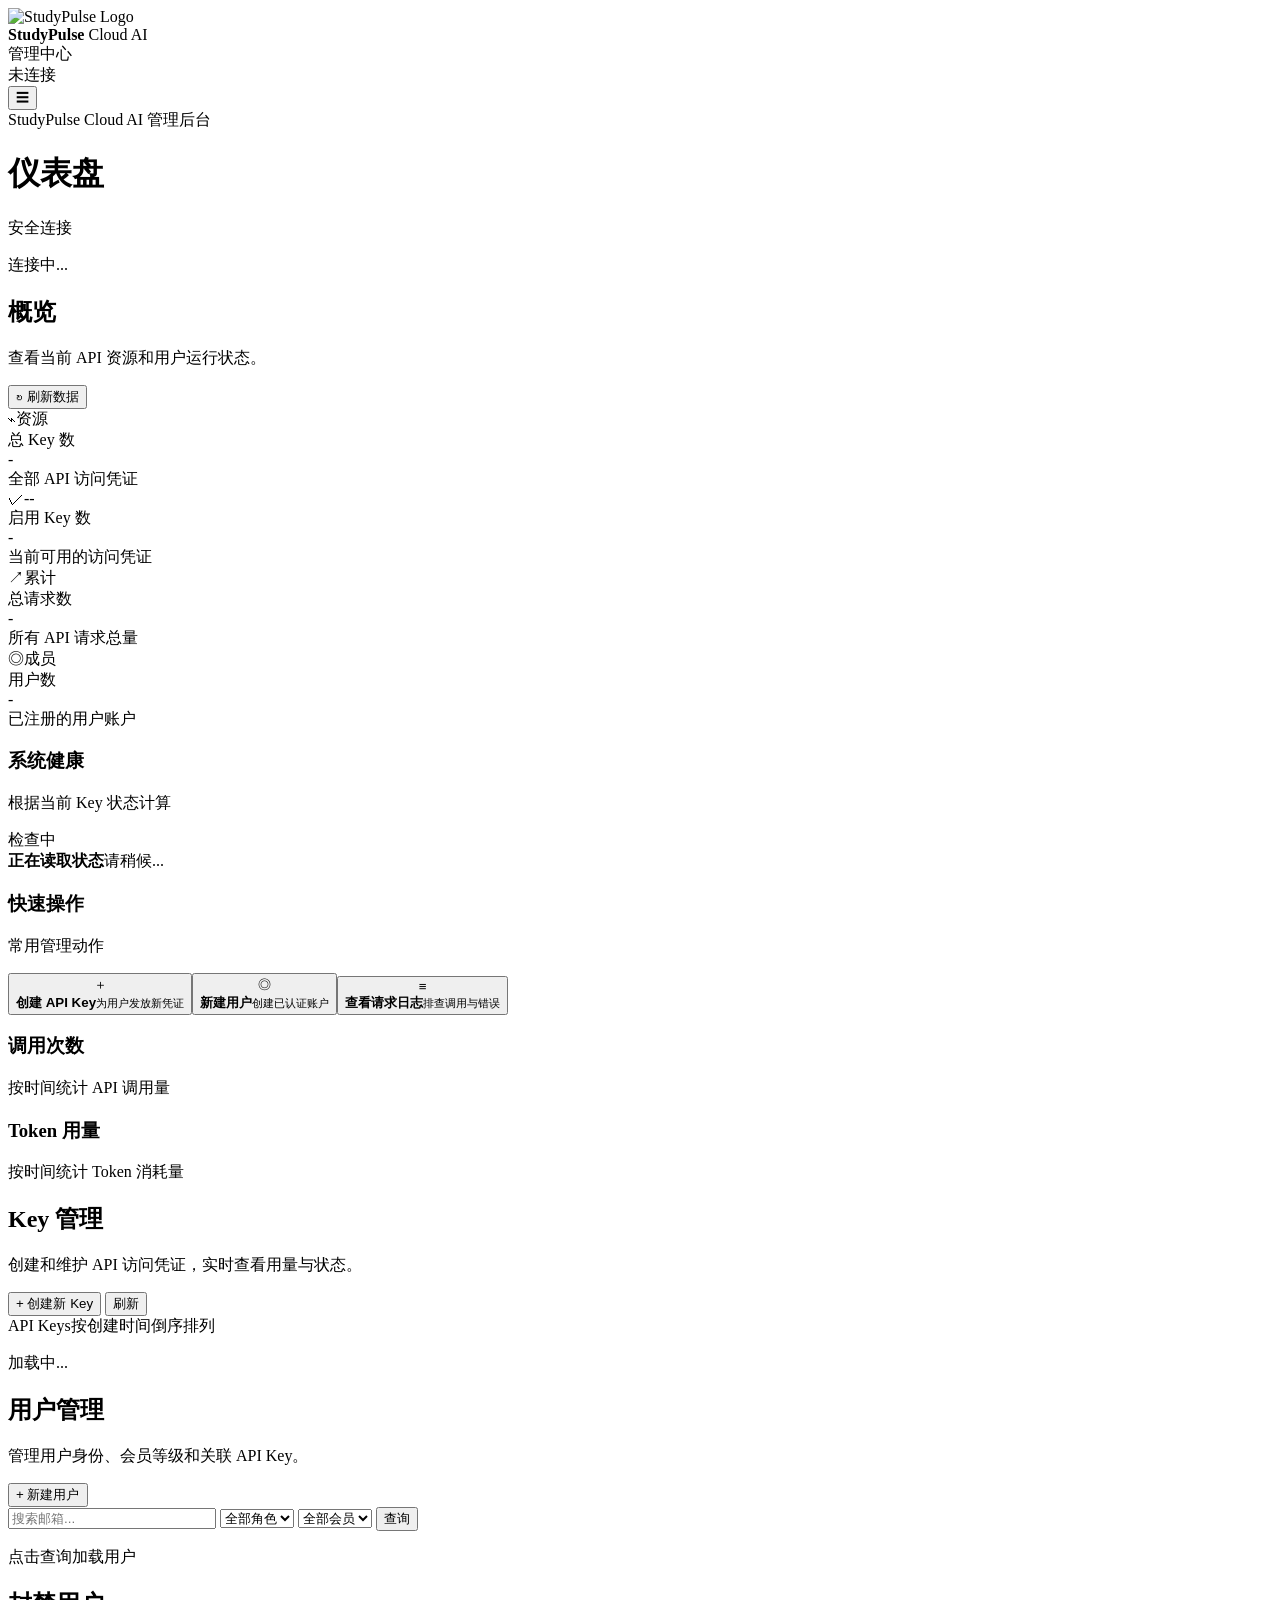
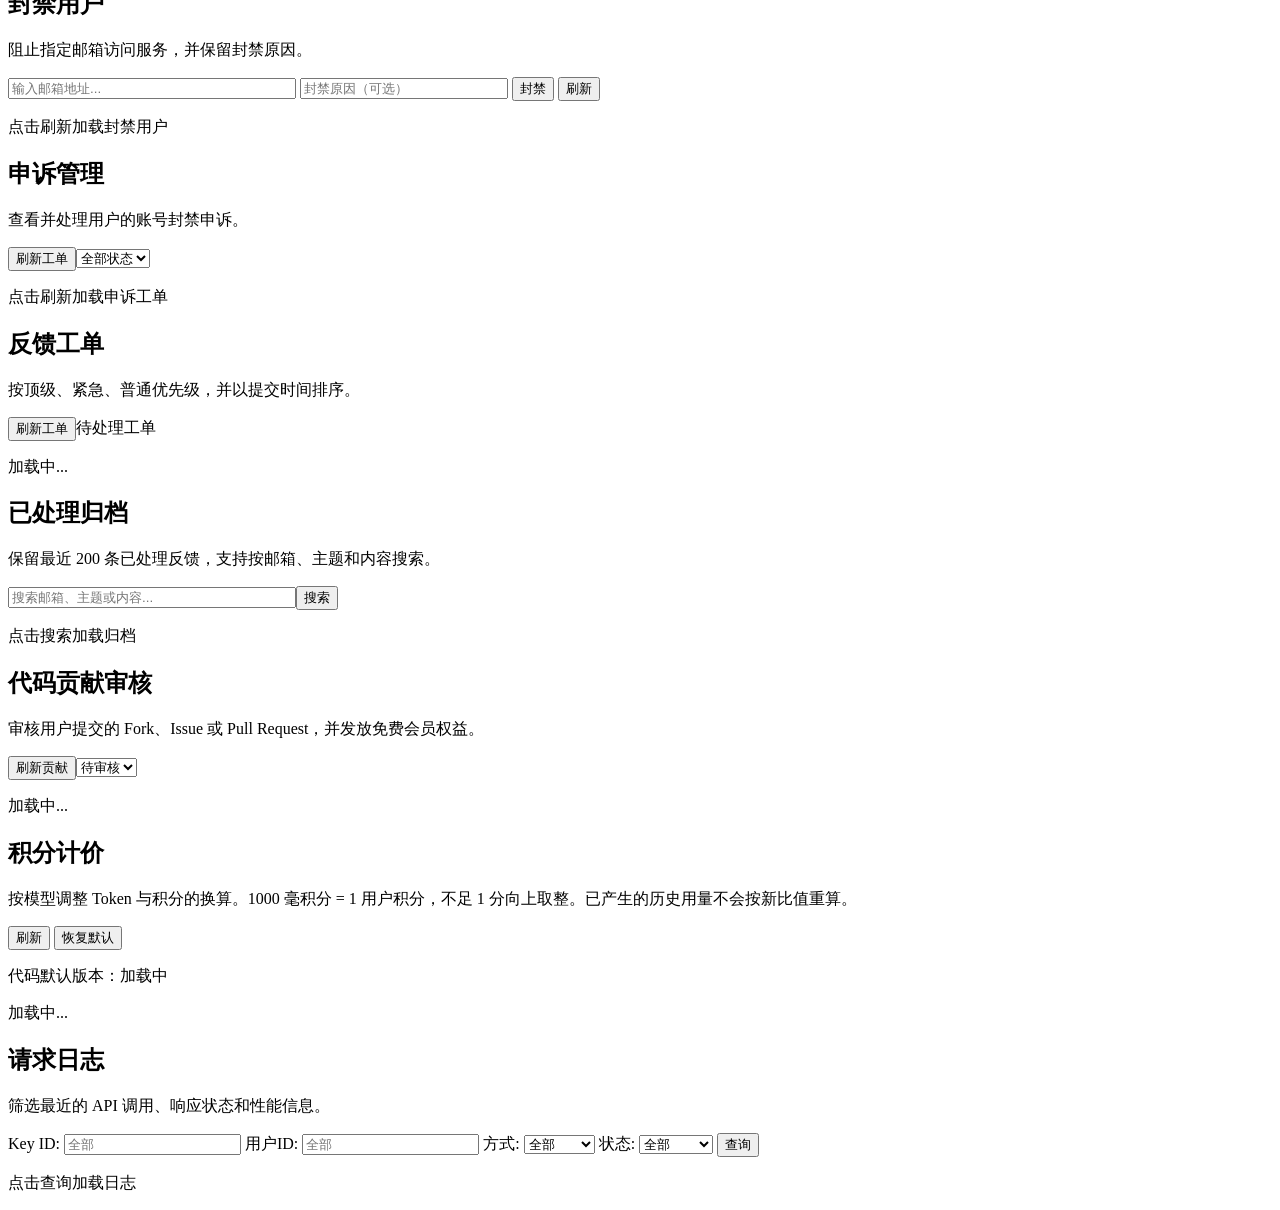
==== assets/pages/admin/index.html @ 83bc5ce2 "feat(admin): edit per-model token-to-points rates in the console Store millipoint coefficients in D1" ====
<!DOCTYPE html>
<html lang="zh-CN">
<head>
<meta charset="UTF-8">
<meta name="viewport" content="width=device-width, initial-scale=1.0">
<title>StudyPulse Cloud AI - 管理后台</title>
<meta name="csrf-token" content="__CSRF_TOKEN__">
<meta name="has-cf-access" content="__HAS_CF_ACCESS__">
<link rel="stylesheet" href="/pages/admin/styles.css">
</head>
<body>
<div class="app-shell">
  <aside class="sidebar" id="sidebar">
    <div class="brand-lockup">
      <img class="brand-mark" src="/StudyPulseLogo.png" alt="StudyPulse Logo" style="object-fit:cover">
      <div>
        <strong>StudyPulse</strong>
        <span>Cloud AI</span>
      </div>
    </div>
    <div class="sidebar-label">管理中心</div>
    <nav class="tabs" style="display:none" id="mainNav" aria-label="主导航">
      <button class="tab active" data-tab="dashboard"><span class="nav-icon">⌂</span><span>仪表盘</span></button>
      <button class="tab" data-tab="keys"><span class="nav-icon">⌁</span><span>Key 管理</span></button>
      <button class="tab" data-tab="users"><span class="nav-icon">◎</span><span>用户管理</span></button>
      <button class="tab" data-tab="blacklist"><span class="nav-icon">⊘</span><span>封禁用户</span></button>
      <button class="tab" data-tab="appeals"><span class="nav-icon">✉</span><span>申诉管理</span></button>
      <button class="tab" data-tab="tickets"><span class="nav-icon">⚑</span><span>反馈工单</span></button>
      <button class="tab" data-tab="ticket-archive"><span class="nav-icon">↳</span><span>└ 已处理归档</span></button>
      <button class="tab" data-tab="contributions"><span class="nav-icon">✦</span><span>代码贡献</span></button>
      <button class="tab" data-tab="pricing"><span class="nav-icon">¤</span><span>积分计价</span></button>
      <button class="tab" data-tab="logs"><span class="nav-icon">≡</span><span>请求日志</span></button>
    </nav>
    <div class="sidebar-footer">
      <span class="status-dot"></span>
      <span id="loginStatus">未连接</span>
      <button id="btnLogout" class="btn btn-sm btn-ghost" style="display:none" onclick="doLogout()">退出</button>
    </div>
  </aside>

  <main id="app" class="main-content">
    <header class="topbar">
      <button class="mobile-menu" type="button" onclick="toggleSidebar()" aria-label="打开导航">☰</button>
      <div>
        <div class="eyebrow">StudyPulse Cloud AI <span class="badge">管理后台</span></div>
        <h1 id="pageTitle">仪表盘</h1>
      </div>
      <div class="topbar-actions">
        <span class="topbar-status"><span class="status-dot"></span><span id="topbarStatus">安全连接</span></span>
      </div>
    </header>
  <!-- 登录遮罩 -->
  <div id="loginOverlay" class="login-overlay" style="display:none">
    <div class="login-container">
      <div class="login-brand"><div class="brand-mark">S</div><span>StudyPulse Admin</span></div>
      <h2>欢迎回来</h2>
      <p class="text-muted">请输入管理员凭证以访问控制台</p>
      <input type="password" id="loginToken" class="input" placeholder="ADMIN_API_TOKEN">
      <button class="btn btn-primary btn-block" onclick="doLogin()">登录控制台</button>
      <p id="loginError" class="error-text" style="display:none"></p>
    </div>
  </div>

  <!-- 加载中 -->
  <div id="loadingOverlay" class="login-overlay">
    <div class="login-container">
      <p class="text-muted">连接中...</p>
    </div>
  </div>

  <section id="tab-dashboard" class="tab-content active">
    <div class="page-heading">
      <div><h2>概览</h2><p>查看当前 API 资源和用户运行状态。</p></div>
      <button class="btn btn-outline" onclick="loadDashboard()">↻ 刷新数据</button>
    </div>
    <div class="stats-grid" id="statsGrid">
      <div class="stat-card"><div class="stat-card-top"><span class="stat-icon blue">⌁</span><span class="stat-trend">资源</span></div><div class="stat-label">总 Key 数</div><div class="stat-value skeleton">-</div><div class="stat-foot">全部 API 访问凭证</div></div>
      <div class="stat-card"><div class="stat-card-top"><span class="stat-icon green">✓</span><span class="stat-trend positive" id="enabledRate">--</span></div><div class="stat-label">启用 Key 数</div><div class="stat-value skeleton">-</div><div class="stat-foot">当前可用的访问凭证</div></div>
      <div class="stat-card"><div class="stat-card-top"><span class="stat-icon violet">↗</span><span class="stat-trend">累计</span></div><div class="stat-label">总请求数</div><div class="stat-value skeleton">-</div><div class="stat-foot">所有 API 请求总量</div></div>
      <div class="stat-card"><div class="stat-card-top"><span class="stat-icon orange">◎</span><span class="stat-trend">成员</span></div><div class="stat-label">用户数</div><div class="stat-value skeleton">-</div><div class="stat-foot">已注册的用户账户</div></div>
    </div>
    <div class="dashboard-grid">
      <div class="panel health-panel"><div class="panel-heading"><div><h3>系统健康</h3><p>根据当前 Key 状态计算</p></div><span class="health-pill" id="healthPill">检查中</span></div><div class="health-meter"><span id="healthMeterFill"></span></div><div class="health-copy"><strong id="healthHeadline">正在读取状态</strong><span id="healthDetail">请稍候...</span></div></div>
      <div class="panel quick-panel"><div class="panel-heading"><div><h3>快速操作</h3><p>常用管理动作</p></div></div><div class="quick-actions"><button class="quick-action" onclick="showCreateModal()"><span>＋</span><div><strong>创建 API Key</strong><small>为用户发放新凭证</small></div></button><button class="quick-action" onclick="showCreateUserModal()"><span>◎</span><div><strong>新建用户</strong><small>创建已认证账户</small></div></button><button class="quick-action" onclick="switchTab('logs')"><span>≡</span><div><strong>查看请求日志</strong><small>排查调用与错误</small></div></button></div></div>
    </div>
    <div class="trend-grid">
      <div class="panel trend-panel"><div class="panel-heading"><div><h3>调用次数</h3><p>按时间统计 API 调用量</p></div><div class="range-switch" data-trend="calls"></div></div><div id="callsTrend" class="trend-chart" aria-label="调用次数折线图"></div></div>
      <div class="panel trend-panel"><div class="panel-heading"><div><h3>Token 用量</h3><p>按时间统计 Token 消耗量</p></div><div class="range-switch" data-trend="tokens"></div></div><div id="tokensTrend" class="trend-chart" aria-label="Token 用量折线图"></div></div>
    </div>
  </section>

  <section id="tab-keys" class="tab-content">
    <div class="page-heading"><div><h2>Key 管理</h2><p>创建和维护 API 访问凭证，实时查看用量与状态。</p></div><div class="heading-actions">
      <button class="btn btn-primary" onclick="showCreateModal()">+ 创建新 Key</button>
      <button class="btn btn-outline" onclick="loadKeys()">刷新</button>
    </div></div>
    <div class="toolbar filter-toolbar">
      <span class="filter-summary">API Keys</span><span class="filter-hint">按创建时间倒序排列</span>
    </div>
    <div id="keysTableContainer" class="table-container">
      <p class="empty-state">加载中...</p>
    </div>
  </section>

  <section id="tab-users" class="tab-content">
    <div class="page-heading"><div><h2>用户管理</h2><p>管理用户身份、会员等级和关联 API Key。</p></div><div class="heading-actions"><button class="btn btn-primary" onclick="showCreateUserModal()">+ 新建用户</button></div></div>
    <div class="toolbar filter-toolbar">
      <input type="text" id="userSearch" class="input-sm" placeholder="搜索邮箱..." style="width:200px">
      <select id="userRoleFilter" class="input-sm">
        <option value="">全部角色</option>
        <option value="user">用户</option>
        <option value="admin">管理员</option>
      </select>
      <select id="userMemberFilter" class="input-sm">
        <option value="">全部会员</option>
        <option value="free">Free</option>
        <option value="plus">Plus</option>
        <option value="pro">Pro</option>
      </select>
      <button class="btn btn-outline" onclick="loadUsers()">查询</button>
    </div>
    <div id="usersTableContainer" class="table-container">
      <p class="empty-state">点击查询加载用户</p>
    </div>
  </section>

  <section id="tab-blacklist" class="tab-content">
    <div class="page-heading"><div><h2>封禁用户</h2><p>阻止指定邮箱访问服务，并保留封禁原因。</p></div></div>
    <div class="toolbar filter-toolbar">
      <input type="email" id="blacklistEmail" class="input-sm" placeholder="输入邮箱地址..." style="width:280px">
      <input type="text" id="blacklistReason" class="input-sm" placeholder="封禁原因（可选）" style="width:200px">
      <button class="btn btn-danger" onclick="addBlacklist()">封禁</button>
      <button class="btn btn-outline" onclick="loadBlacklist()">刷新</button>
    </div>
    <div id="blacklistTableContainer" class="table-container">
      <p class="empty-state">点击刷新加载封禁用户</p>
    </div>
  </section>
  <section id="tab-appeals" class="tab-content">
    <div class="page-heading"><div><h2>申诉管理</h2><p>查看并处理用户的账号封禁申诉。</p></div></div>
    <div class="toolbar"><button class="btn btn-outline" onclick="loadAppeals()">刷新工单</button><select id="appealStatusFilter" class="input-sm" onchange="loadAppeals()"><option value="">全部状态</option><option value="pending">待审核</option><option value="approved">已通过</option><option value="rejected">已拒绝</option></select></div>
    <div id="appealsTableContainer" class="table-container"><p class="empty-state">点击刷新加载申诉工单</p></div>
  </section>

  <section id="tab-tickets" class="tab-content">
    <div class="page-heading"><div><h2>反馈工单</h2><p>按顶级、紧急、普通优先级，并以提交时间排序。</p></div></div>
    <div class="toolbar"><button class="btn btn-outline" onclick="loadTickets()">刷新工单</button><span class="filter-hint">待处理工单</span></div>
    <div id="ticketsTableContainer" class="table-container"><p class="empty-state">加载中...</p></div>
  </section>

  <section id="tab-ticket-archive" class="tab-content">
    <div class="page-heading"><div><h2>已处理归档</h2><p>保留最近 200 条已处理反馈，支持按邮箱、主题和内容搜索。</p></div></div>
    <div class="toolbar"><input id="ticketArchiveSearch" class="input-sm" placeholder="搜索邮箱、主题或内容..." style="width:280px"><button class="btn btn-outline" onclick="loadTicketArchive()">搜索</button></div>
    <div id="ticketArchiveContainer" class="table-container"><p class="empty-state">点击搜索加载归档</p></div>
  </section>

  <section id="tab-contributions" class="tab-content">
    <div class="page-heading"><div><h2>代码贡献审核</h2><p>审核用户提交的 Fork、Issue 或 Pull Request，并发放免费会员权益。</p></div></div>
    <div class="toolbar"><button class="btn btn-outline" onclick="loadContributions()">刷新贡献</button><select id="contributionStatusFilter" class="input-sm" onchange="loadContributions()"><option value="pending">待审核</option><option value="approved">已通过</option><option value="rejected">已打回</option></select></div>
    <div id="contributionsTableContainer" class="table-container"><p class="empty-state">加载中...</p></div>
  </section>

  <section id="tab-pricing" class="tab-content">
    <div class="page-heading">
      <div>
        <h2>积分计价</h2>
        <p>按模型调整 Token 与积分的换算。1000 毫积分 = 1 用户积分，不足 1 分向上取整。已产生的历史用量不会按新比值重算。</p>
      </div>
      <div class="heading-actions">
        <button class="btn btn-outline" onclick="loadPricing()">刷新</button>
        <button class="btn btn-outline" onclick="restorePricing()">恢复默认</button>
      </div>
    </div>
    <p class="filter-hint" id="pricingVersionHint" style="margin-bottom:16px">代码默认版本：加载中</p>
    <div id="pricingGrid" class="pricing-grid">
      <p class="empty-state">加载中...</p>
    </div>
  </section>

  <section id="tab-logs" class="tab-content">
    <div class="page-heading"><div><h2>请求日志</h2><p>筛选最近的 API 调用、响应状态和性能信息。</p></div></div>
    <div class="toolbar filter-toolbar">
      <label>Key ID: <input type="number" id="logFilterKeyId" placeholder="全部" class="input-sm"></label>
      <label>用户ID: <input type="text" id="logFilterUserId" placeholder="全部" class="input-sm"></label>
      <label>方式: <select id="logFilterCallMethod" class="input-sm">
        <option value="">全部</option>
        <option value="api_key">API Key</option>
        <option value="session">Session</option>
      </select></label>
      <label>状态: <select id="logFilterStatus" class="input-sm">
        <option value="">全部</option>
        <option value="200">200 成功</option>
        <option value="502">502 失败</option>
        <option value="500">500 错误</option>
      </select></label>
      <button class="btn btn-outline" onclick="loadLogs()">查询</button>
    </div>
    <div id="logsTableContainer" class="table-container">
      <p class="empty-state">点击查询加载日志</p>
    </div>
  </section>
</main>
</div>

<!-- 创建 Key 模态框 -->
<div id="modal-create" class="modal-overlay" style="display:none">
  <div class="modal">
    <h3>创建新 API Key</h3>
    <form id="formCreate" onsubmit="handleCreate(event)">
      <label>名称 *</label>
      <input type="text" name="name" class="input" required placeholder="例如：iOS Beta 内测 2">
      <label>用户 ID *</label>
      <input type="text" name="user_id" class="input" required placeholder="从用户管理页面复制用户 ID">
      <label>限制方式</label>
      <select name="limit_type" class="input">
        <option value="count">按请求次数</option>
        <option value="tokens">按 Token 用量</option>
      </select>
      <label>上限值</label>
      <input type="number" name="request_limit" class="input" placeholder="留空=不限量" min="0">
      <label>备注</label>
      <input type="text" name="notes" class="input" placeholder="发放渠道、用途说明等">
      <label>过期时间</label>
      <input type="datetime-local" name="expires_at" class="input">
      <div class="modal-actions">
        <button type="submit" class="btn btn-primary">创建</button>
        <button type="button" class="btn btn-outline" onclick="closeModal('modal-create')">取消</button>
      </div>
    </form>
    <div id="createResult" style="display:none"></div>
  </div>
</div>

<!-- 编辑 Key 模态框 -->
<div id="modal-edit" class="modal-overlay" style="display:none">
  <div class="modal">
    <h3>编辑 API Key</h3>
    <form id="formEdit" onsubmit="handleEdit(event)">
      <input type="hidden" name="id">
      <label>名称</label>
      <input type="text" name="name" class="input" required>
      <label>启用</label>
      <select name="enabled" class="input">
        <option value="1">是</option>
        <option value="0">否</option>
      </select>
      <label>限制方式</label>
      <select name="limit_type" class="input">
        <option value="count">按请求次数</option>
        <option value="tokens">按 Token 用量</option>
      </select>
      <label>上限值</label>
      <input type="number" name="request_limit" class="input" placeholder="留空=不限量" min="0">
      <label>备注</label>
      <input type="text" name="notes" class="input">
      <label>过期时间</label>
      <input type="datetime-local" name="expires_at" class="input">
      <div class="modal-actions">
        <button type="submit" class="btn btn-primary">保存</button>
        <button type="button" class="btn btn-outline" onclick="closeModal('modal-edit')">取消</button>
      </div>
    </form>
  </div>
</div>

<!-- 确认对话框 -->
<div id="modal-confirm" class="modal-overlay" style="display:none">
  <div class="modal modal-sm">
    <h3 id="confirmTitle">确认操作</h3>
    <p id="confirmMessage"></p>
    <div class="modal-actions">
      <button id="confirmOk" class="btn btn-danger">确认</button>
      <button class="btn btn-outline" onclick="closeModal('modal-confirm')">取消</button>
    </div>
  </div>
</div>

<!-- 用户详情模态框 -->
<div id="modal-user" class="modal-overlay" style="display:none">
  <div class="modal modal-lg">
    <h3>用户详情</h3>
    <div id="userDetailContent"></div>
    <div class="modal-actions" style="margin-top:16px">
      <button class="btn btn-outline" onclick="closeModal('modal-user')">关闭</button>
    </div>
  </div>
</div>

<!-- 用户 Key 创建模态框 -->
<div id="modal-user-key" class="modal-overlay" style="display:none">
  <div class="modal">
    <h3>为用户创建 API Key</h3>
    <form id="formUserKey" onsubmit="handleUserKeyCreate(event)">
      <input type="hidden" name="user_id">
      <label>名称 *</label>
      <input type="text" name="name" class="input" required>
      <label>限制方式</label>
      <select name="limit_type" class="input">
        <option value="count">按请求次数</option>
        <option value="tokens">按 Token 用量</option>
      </select>
      <label>上限值</label>
      <input type="number" name="request_limit" class="input" placeholder="留空=不限量" min="0">
      <label>备注</label>
      <input type="text" name="notes" class="input">
      <div class="modal-actions">
        <button type="submit" class="btn btn-primary">创建</button>
        <button type="button" class="btn btn-outline" onclick="closeModal('modal-user-key')">取消</button>
      </div>
    </form>
    <div id="userKeyResult" style="display:none"></div>
  </div>
</div>

<!-- 创建用户模态框 -->
<div id="modal-create-user" class="modal-overlay" style="display:none">
  <div class="modal">
    <h3>新建用户</h3>
    <form id="formCreateUser" onsubmit="handleCreateUserSubmit(event)">
      <label>邮箱 *</label>
      <input type="email" name="email" class="input" required placeholder="user@example.com">
      <label>角色</label>
      <select name="role" class="input">
        <option value="user">用户</option>
        <option value="admin">管理员</option>
      </select>
      <label>会员等级</label>
      <select name="membership_type" class="input">
        <option value="free">Free</option>
        <option value="plus">Plus</option>
        <option value="pro">Pro</option>
      </select>
      <p class="text-muted" style="font-size:12px; margin-top:8px;">管理后台创建的用户默认已完成邮箱认证。</p>
      <div class="modal-actions">
        <button type="submit" class="btn btn-primary">创建</button>
        <button type="button" class="btn btn-outline" onclick="closeModal('modal-create-user')">取消</button>
      </div>
    </form>
    <div id="createUserResult" style="display:none"></div>
  </div>
</div>

<!-- Toast -->
<div id="toast" class="toast" style="display:none"></div>

<script src="/pages/admin/app.js" defer></script>
</body>
</html>
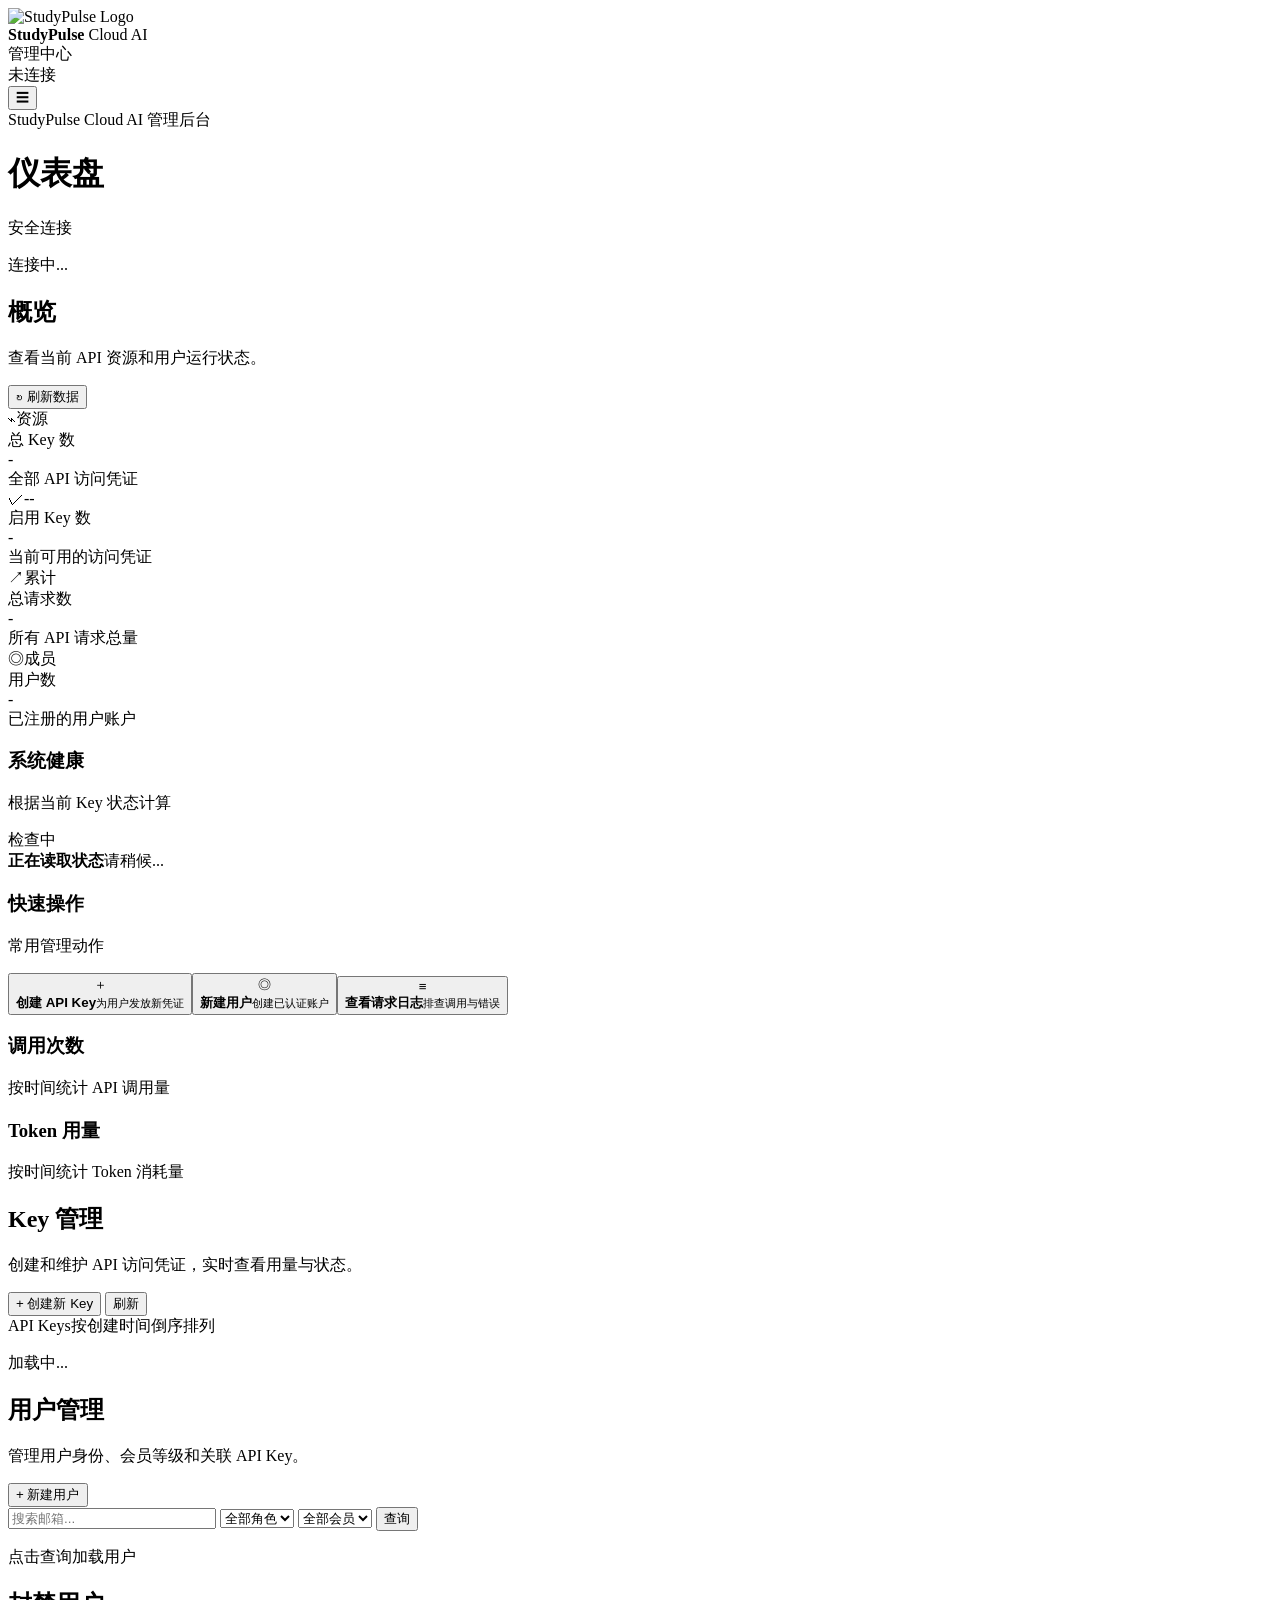
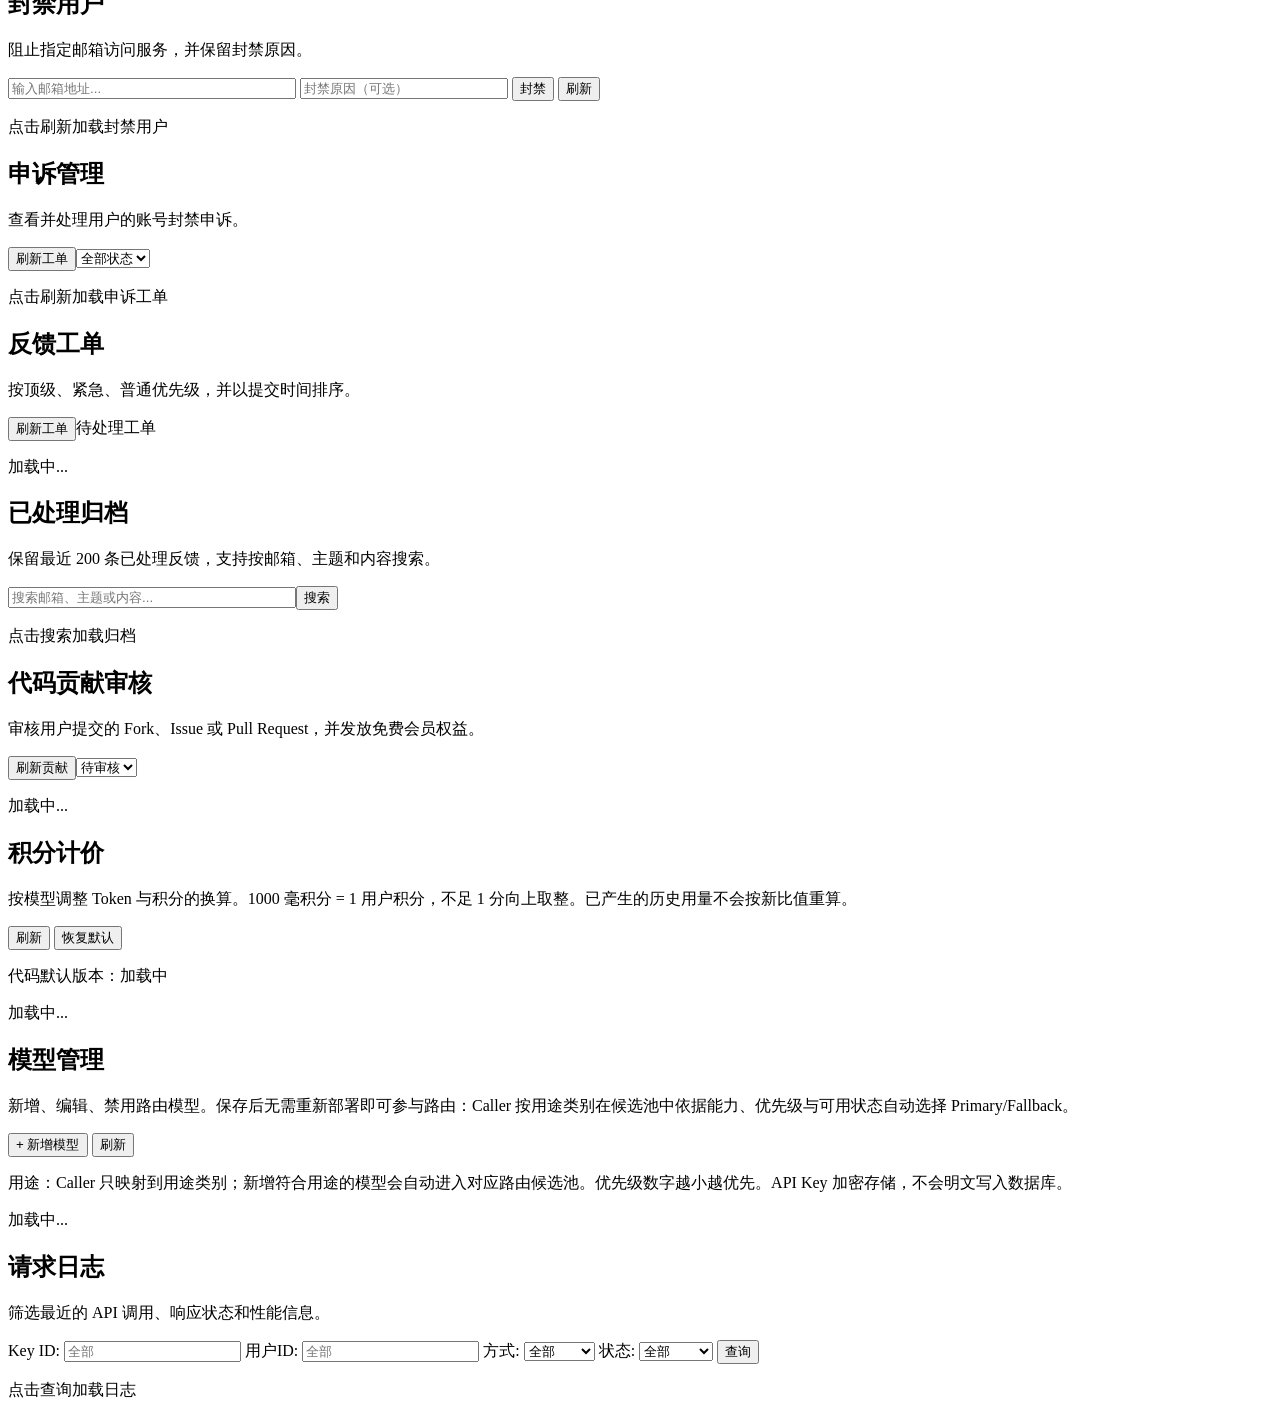
==== commit 7809f601: "feat(ai): dynamic model management with purpose-based routing Admins can now add/edit/disable routab" ====
--- a/assets/pages/admin/index.html
+++ b/assets/pages/admin/index.html
@@ -29,6 +29,7 @@
       <button class="tab" data-tab="ticket-archive"><span class="nav-icon">↳</span><span>└ 已处理归档</span></button>
       <button class="tab" data-tab="contributions"><span class="nav-icon">✦</span><span>代码贡献</span></button>
       <button class="tab" data-tab="pricing"><span class="nav-icon">¤</span><span>积分计价</span></button>
+      <button class="tab" data-tab="models"><span class="nav-icon">◈</span><span>模型管理</span></button>
       <button class="tab" data-tab="logs"><span class="nav-icon">≡</span><span>请求日志</span></button>
     </nav>
     <div class="sidebar-footer">
@@ -173,6 +174,23 @@
     </div>
     <p class="filter-hint" id="pricingVersionHint" style="margin-bottom:16px">代码默认版本：加载中</p>
     <div id="pricingGrid" class="pricing-grid">
+      <p class="empty-state">加载中...</p>
+    </div>
+  </section>
+
+  <section id="tab-models" class="tab-content">
+    <div class="page-heading">
+      <div>
+        <h2>模型管理</h2>
+        <p>新增、编辑、禁用路由模型。保存后无需重新部署即可参与路由：Caller 按用途类别在候选池中依据能力、优先级与可用状态自动选择 Primary/Fallback。</p>
+      </div>
+      <div class="heading-actions">
+        <button class="btn btn-primary" onclick="showModelModal()">+ 新增模型</button>
+        <button class="btn btn-outline" onclick="loadModels()">刷新</button>
+      </div>
+    </div>
+    <p class="filter-hint" style="margin-bottom:14px">用途：Caller 只映射到用途类别；新增符合用途的模型会自动进入对应路由候选池。优先级数字越小越优先。API Key 加密存储，不会明文写入数据库。</p>
+    <div id="modelsTableContainer" class="table-container">
       <p class="empty-state">加载中...</p>
     </div>
   </section>
@@ -202,6 +220,98 @@
 </main>
 </div>
 
+<!-- 新增/编辑模型模态框 -->
+<div id="modal-model" class="modal-overlay" style="display:none">
+  <div class="modal modal-lg">
+    <h3 id="modelModalTitle">新增模型</h3>
+    <form id="formModel" onsubmit="handleModelSubmit(event)">
+      <input type="hidden" name="id">
+      <div class="form-grid">
+        <div>
+          <label>显示名 *</label>
+          <input type="text" name="display_name" class="input" required placeholder="例如：DeepSeek V3">
+        </div>
+        <div>
+          <label>Model ID（上游模型名）*</label>
+          <input type="text" name="model_id" class="input" required placeholder="例如：deepseek-chat">
+        </div>
+        <div id="modelInternalIdWrap">
+          <label>内部 ID（留空自动生成）</label>
+          <input type="text" name="internal_id" class="input" placeholder="例如：deepseek-v3，仅小写字母/数字/./-/_">
+        </div>
+        <div>
+          <label>协议类型 *</label>
+          <select name="provider" class="input" id="modelProviderSelect"></select>
+        </div>
+        <div>
+          <label>Base URL *</label>
+          <input type="url" name="base_url" class="input" required placeholder="https://api.example.com/v1">
+        </div>
+        <div>
+          <label>API Key（加密存储）</label>
+          <input type="password" name="api_key" class="input" autocomplete="new-password" placeholder="留空表示不修改 / 使用已有 Key">
+          <p class="text-muted" id="modelKeyHint" style="font-size:11px;margin-top:4px"></p>
+        </div>
+        <div>
+          <label>认证方式</label>
+          <select name="auth_style" class="input">
+            <option value="bearer">Bearer（Authorization 头）</option>
+            <option value="api-key">api-key 头</option>
+          </select>
+        </div>
+        <div>
+          <label>上下文长度（0 = 未设置）</label>
+          <input type="number" name="context_length" class="input" min="0" step="1" value="0">
+        </div>
+      </div>
+      <label>能力</label>
+      <div class="check-row">
+        <label class="check-item"><input type="checkbox" name="cap_streaming" checked> Streaming</label>
+        <label class="check-item"><input type="checkbox" name="cap_thinking"> Thinking</label>
+        <label class="check-item"><input type="checkbox" name="cap_vision"> Vision（图片）</label>
+      </div>
+      <label>路由用途 *（Caller 按用途路由，可多选）</label>
+      <div class="check-row" id="modelPurposeChecks"></div>
+      <div class="form-grid form-grid-3">
+        <div>
+          <label>优先级（越小越优先）</label>
+          <input type="number" name="priority" class="input" min="1" max="1000" step="1" value="100">
+        </div>
+        <div>
+          <label>最低会员等级</label>
+          <select name="min_plan" class="input">
+            <option value="free">Free 及以上</option>
+            <option value="plus">Plus 及以上</option>
+            <option value="pro">仅 Pro</option>
+          </select>
+        </div>
+        <div>
+          <label>启用状态</label>
+          <select name="enabled" class="input">
+            <option value="1">启用</option>
+            <option value="0">禁用</option>
+          </select>
+        </div>
+      </div>
+      <label>积分系数（毫积分 / Token，1000 毫积分 = 1 积分）</label>
+      <div class="form-grid form-grid-5">
+        <div><label class="sub-label">输入</label><input type="number" name="rate_input" class="input" min="0" step="1" value="10"></div>
+        <div><label class="sub-label">输出</label><input type="number" name="rate_output" class="input" min="0" step="1" value="30"></div>
+        <div><label class="sub-label">思考</label><input type="number" name="rate_reasoning" class="input" min="0" step="1" value="30"></div>
+        <div><label class="sub-label">缓存</label><input type="number" name="rate_cache" class="input" min="0" step="1" value="5"></div>
+        <div><label class="sub-label">倍率</label><input type="number" name="rate_multiplier" class="input" min="1" max="1000" step="1" value="1"></div>
+      </div>
+      <label>高级：附加请求体 extra_body（JSON，可选）</label>
+      <textarea name="extra_body" class="input" rows="3" placeholder='例如：{"temperature":0.3}' style="font-family:ui-monospace,monospace"></textarea>
+      <p class="text-muted" style="font-size:11px;margin-top:4px">会原样合并进 /chat/completions 请求体，可放置供应商私有参数；修改历史积分不会重算。</p>
+      <div class="modal-actions">
+        <button type="submit" class="btn btn-primary">保存</button>
+        <button type="button" class="btn btn-outline" onclick="closeModal('modal-model')">取消</button>
+      </div>
+    </form>
+  </div>
+</div>
+
 <!-- 创建 Key 模态框 -->
 <div id="modal-create" class="modal-overlay" style="display:none">
   <div class="modal">
